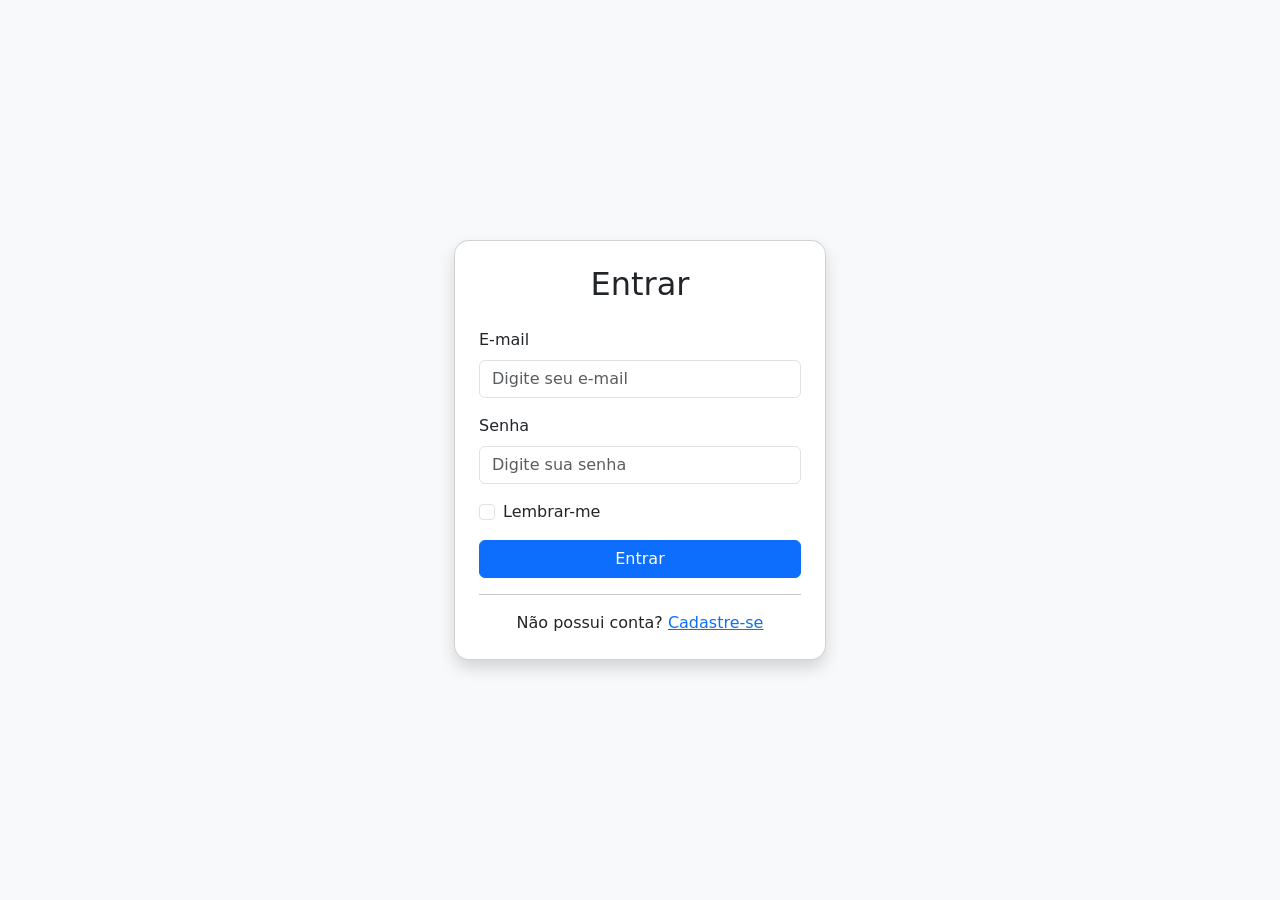
==== entrar.html @ 05d99fd3 "Add login form in entrar.html" ====
<!DOCTYPE html>
<html lang="pt-BR">
<head>
    <meta charset="UTF-8">
    <meta name="viewport" content="width=device-width, initial-scale=1.0">
    <title>Entrar</title>

    <!-- Bootstrap -->
    <link href="https://cdn.jsdelivr.net/npm/bootstrap@5.3.3/dist/css/bootstrap.min.css" rel="stylesheet">

    <style>
        body {
            background-color: #f8f9fa;
        }

        .login-container {
            min-height: 100vh;
        }

        .card {
            border-radius: 15px;
        }
    </style>
</head>
<body>

    <div class="container login-container d-flex justify-content-center align-items-center">
        <div class="col-md-5 col-lg-4">

            <div class="card shadow">
                <div class="card-body p-4">

                    <h2 class="text-center mb-4">Entrar</h2>

                    <form>

                        <div class="mb-3">
                            <label for="email" class="form-label">
                                E-mail
                            </label>
                            <input
                                type="email"
                                class="form-control"
                                id="email"
                                placeholder="Digite seu e-mail"
                                required>
                        </div>

                        <div class="mb-3">
                            <label for="senha" class="form-label">
                                Senha
                            </label>
                            <input
                                type="password"
                                class="form-control"
                                id="senha"
                                placeholder="Digite sua senha"
                                required>
                        </div>

                        <div class="form-check mb-3">
                            <input
                                class="form-check-input"
                                type="checkbox"
                                id="lembrar">
                            <label class="form-check-label" for="lembrar">
                                Lembrar-me
                            </label>
                        </div>

                        <button type="submit" class="btn btn-primary w-100">
                            Entrar
                        </button>

                    </form>

                    <hr>

                    <p class="text-center mb-0">
                        Não possui conta?
                        <a href="#">Cadastre-se</a>
                    </p>

                </div>
            </div>

        </div>
    </div>

    <!-- Bootstrap JS -->
    <script src="https://cdn.jsdelivr.net/npm/bootstrap@5.3.3/dist/js/bootstrap.bundle.min.js"></script>

</body>
</html>
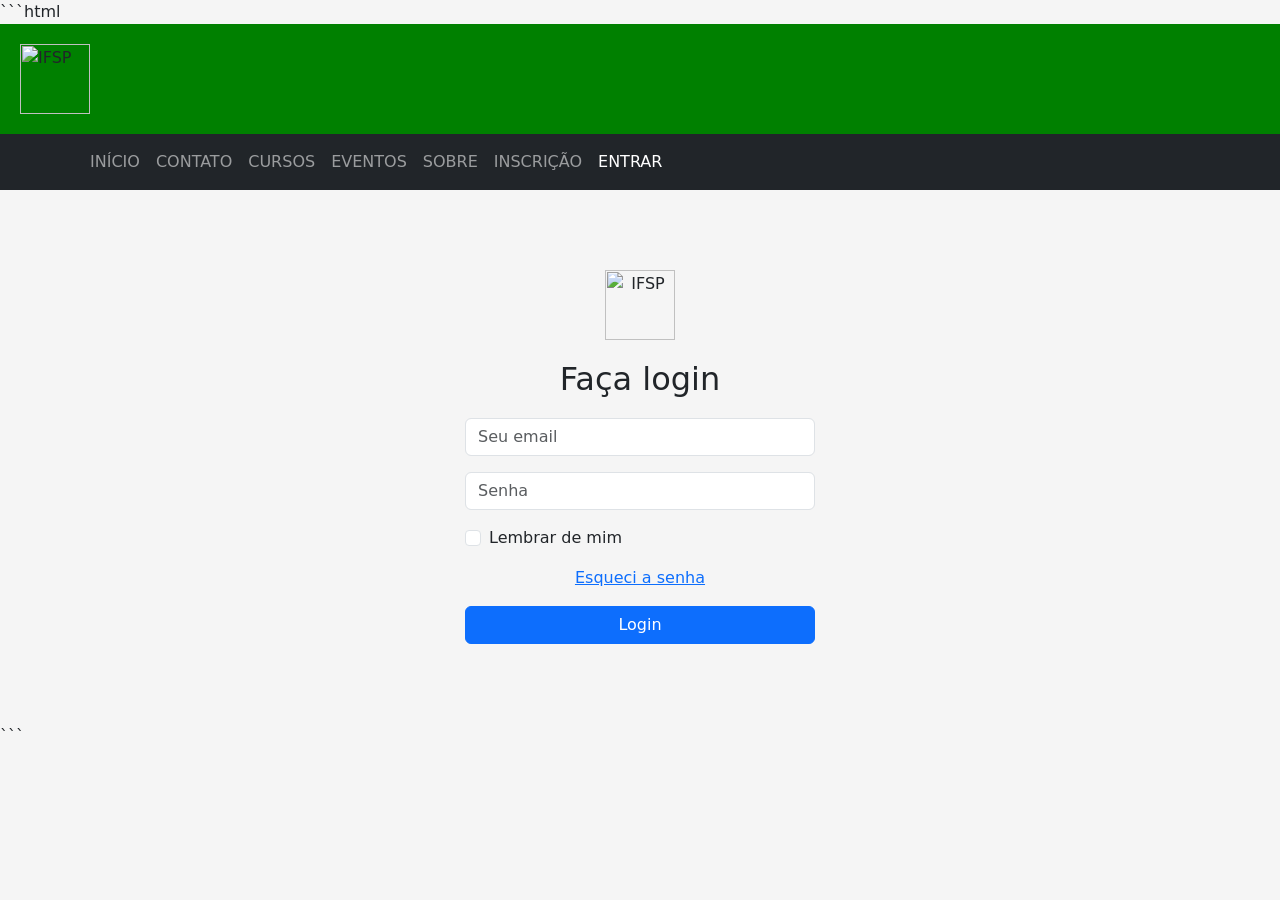
==== commit e94f1aca: "Enhance login page layout and title Updated the title and improved styling for the login page." ====
--- a/entrar.html
+++ b/entrar.html
@@ -1,94 +1,141 @@
+```html
 <!DOCTYPE html>
 <html lang="pt-BR">
 <head>
     <meta charset="UTF-8">
     <meta name="viewport" content="width=device-width, initial-scale=1.0">
-    <title>Entrar</title>
+    <title>Entrar - IFSP Pirituba</title>
 
-    <!-- Bootstrap -->
     <link href="https://cdn.jsdelivr.net/npm/bootstrap@5.3.3/dist/css/bootstrap.min.css" rel="stylesheet">
 
     <style>
-        body {
-            background-color: #f8f9fa;
+        body{
+            background-color:#f5f5f5;
         }
 
-        .login-container {
-            min-height: 100vh;
+        .cabecalho-ifsp{
+            background-color:#008000;
+            padding:20px;
         }
 
-        .card {
-            border-radius: 15px;
+        .logo-topo{
+            height:70px;
+        }
+
+        .login-container{
+            max-width:350px;
+            margin:80px auto;
+            text-align:center;
+        }
+
+        .logo-login{
+            width:70px;
+            margin-bottom:20px;
+        }
+
+        .btn-login{
+            width:100%;
+        }
+
+        h2{
+            margin-bottom:20px;
         }
     </style>
 </head>
+
 <body>
 
-    <div class="container login-container d-flex justify-content-center align-items-center">
-        <div class="col-md-5 col-lg-4">
+    <header class="cabecalho-ifsp">
+        <img src="Logo.jpg" alt="IFSP" class="logo-topo">
+    </header>
 
-            <div class="card shadow">
-                <div class="card-body p-4">
+    <nav class="navbar navbar-expand-lg navbar-dark bg-dark">
+        <div class="container">
 
-                    <h2 class="text-center mb-4">Entrar</h2>
+            <ul class="navbar-nav">
 
-                    <form>
+                <li class="nav-item">
+                    <a class="nav-link" href="index.html">INÍCIO</a>
+                </li>
 
-                        <div class="mb-3">
-                            <label for="email" class="form-label">
-                                E-mail
-                            </label>
-                            <input
-                                type="email"
-                                class="form-control"
-                                id="email"
-                                placeholder="Digite seu e-mail"
-                                required>
-                        </div>
+                <li class="nav-item">
+                    <a class="nav-link" href="contato.html">CONTATO</a>
+                </li>
 
-                        <div class="mb-3">
-                            <label for="senha" class="form-label">
-                                Senha
-                            </label>
-                            <input
-                                type="password"
-                                class="form-control"
-                                id="senha"
-                                placeholder="Digite sua senha"
-                                required>
-                        </div>
+                <li class="nav-item">
+                    <a class="nav-link" href="cursos.html">CURSOS</a>
+                </li>
 
-                        <div class="form-check mb-3">
-                            <input
-                                class="form-check-input"
-                                type="checkbox"
-                                id="lembrar">
-                            <label class="form-check-label" for="lembrar">
-                                Lembrar-me
-                            </label>
-                        </div>
+                <li class="nav-item">
+                    <a class="nav-link" href="eventos.html">EVENTOS</a>
+                </li>
 
-                        <button type="submit" class="btn btn-primary w-100">
-                            Entrar
-                        </button>
+                <li class="nav-item">
+                    <a class="nav-link" href="sobre.html">SOBRE</a>
+                </li>
 
-                    </form>
+                <li class="nav-item">
+                    <a class="nav-link" href="inscricao.html">INSCRIÇÃO</a>
+                </li>
 
-                    <hr>
+                <li class="nav-item">
+                    <a class="nav-link active" href="entrar.html">ENTRAR</a>
+                </li>
 
-                    <p class="text-center mb-0">
-                        Não possui conta?
-                        <a href="#">Cadastre-se</a>
-                    </p>
-
-                </div>
-            </div>
+            </ul>
 
         </div>
+    </nav>
+
+    <div class="container">
+
+        <div class="login-container">
+
+            <img src="Logo.jpg" alt="IFSP" class="logo-login">
+
+            <h2>Faça login</h2>
+
+            <form>
+
+                <div class="mb-3">
+                    <input
+                        type="email"
+                        class="form-control"
+                        placeholder="Seu email"
+                        required>
+                </div>
+
+                <div class="mb-3">
+                    <input
+                        type="password"
+                        class="form-control"
+                        placeholder="Senha"
+                        required>
+                </div>
+
+                <div class="form-check text-start mb-3">
+                    <input class="form-check-input" type="checkbox" id="lembrar">
+                    <label class="form-check-label" for="lembrar">
+                        Lembrar de mim
+                    </label>
+                </div>
+
+                <div class="mb-3">
+                    <a href="#">Esqueci a senha</a>
+                </div>
+
+                <button type="submit" class="btn btn-primary btn-login">
+                    Login
+                </button>
+
+            </form>
+
+        </div>
+
     </div>
 
-    <!-- Bootstrap JS -->
     <script src="https://cdn.jsdelivr.net/npm/bootstrap@5.3.3/dist/js/bootstrap.bundle.min.js"></script>
 
 </body>
 </html>
+```
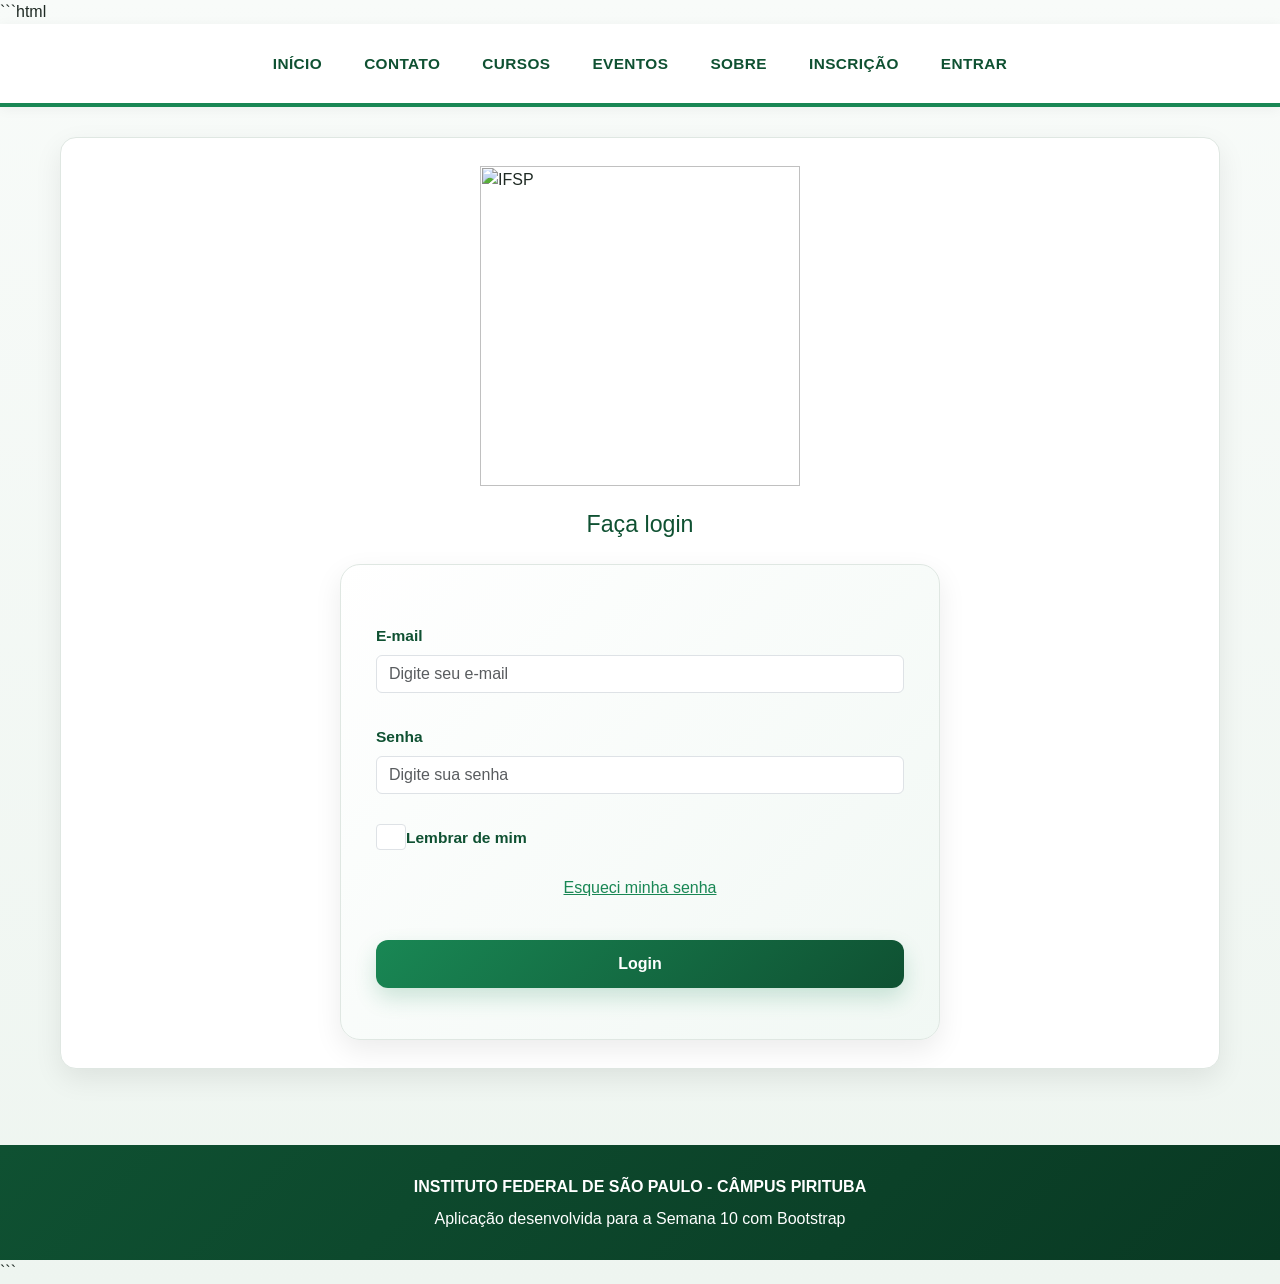
==== commit 0b1c4d76: "Update entrar.html for improved layout and styles Refactor HTML structure and styles for login page." ====
--- a/entrar.html
+++ b/entrar.html
@@ -6,135 +6,164 @@
     <meta name="viewport" content="width=device-width, initial-scale=1.0">
     <title>Entrar - IFSP Pirituba</title>
 
+    <!-- Bootstrap -->
     <link href="https://cdn.jsdelivr.net/npm/bootstrap@5.3.3/dist/css/bootstrap.min.css" rel="stylesheet">
 
+    <!-- Seu CSS -->
+    <link rel="stylesheet" href="style.css">
+
     <style>
-        body{
-            background-color:#f5f5f5;
-        }
 
-        .cabecalho-ifsp{
-            background-color:#008000;
-            padding:20px;
-        }
-
-        .logo-topo{
-            height:70px;
-        }
-
-        .login-container{
-            max-width:350px;
-            margin:80px auto;
-            text-align:center;
+        .login-card{
+            max-width: 600px;
+            margin: 0 auto;
         }
 
         .logo-login{
-            width:70px;
-            margin-bottom:20px;
+            width: 320px;
+            display: block;
+            margin: 0 auto 25px auto;
+        }
+
+        .card-login{
+            border: 1px solid var(--if-cinza-borda);
+            border-radius: 20px;
+            box-shadow: var(--if-sombra);
+            background: linear-gradient(135deg,#ffffff 0%,#f1f8f4 100%);
+            padding: 35px;
+        }
+
+        .titulo-login{
+            text-align: center;
+            color: var(--if-verde-escuro);
+            margin-bottom: 25px;
         }
 
         .btn-login{
-            width:100%;
+            background: linear-gradient(
+                135deg,
+                var(--if-verde) 0%,
+                var(--if-verde-escuro) 100%
+            );
+            border: none;
+            border-radius: 12px;
+            padding: 12px;
+            font-weight: bold;
         }
 
-        h2{
-            margin-bottom:20px;
+        .btn-login:hover{
+            opacity: 0.95;
         }
+
     </style>
 </head>
 
 <body>
 
-    <header class="cabecalho-ifsp">
-        <img src="Logo.jpg" alt="IFSP" class="logo-topo">
-    </header>
+<header id="topo" class="topo">
+    <nav class="menu-superior">
+        <a href="index.html">INÍCIO</a>
+        <a href="contato.html">CONTATO</a>
+        <a href="cursos.html">CURSOS</a>
+        <a href="eventos.html">EVENTOS</a>
+        <a href="sobre.html">SOBRE</a>
+        <a href="inscricao.html">INSCRIÇÃO</a>
+        <a href="entrar.html">ENTRAR</a>
+    </nav>
+</header>
 
-    <nav class="navbar navbar-expand-lg navbar-dark bg-dark">
-        <div class="container">
+<main class="pagina">
 
-            <ul class="navbar-nav">
+    <section class="secao">
 
-                <li class="nav-item">
-                    <a class="nav-link" href="index.html">INÍCIO</a>
-                </li>
-
-                <li class="nav-item">
-                    <a class="nav-link" href="contato.html">CONTATO</a>
-                </li>
-
-                <li class="nav-item">
-                    <a class="nav-link" href="cursos.html">CURSOS</a>
-                </li>
-
-                <li class="nav-item">
-                    <a class="nav-link" href="eventos.html">EVENTOS</a>
-                </li>
-
-                <li class="nav-item">
-                    <a class="nav-link" href="sobre.html">SOBRE</a>
-                </li>
-
-                <li class="nav-item">
-                    <a class="nav-link" href="inscricao.html">INSCRIÇÃO</a>
-                </li>
-
-                <li class="nav-item">
-                    <a class="nav-link active" href="entrar.html">ENTRAR</a>
-                </li>
-
-            </ul>
-
-        </div>
-    </nav>
-
-    <div class="container">
-
-        <div class="login-container">
+        <div class="login-card">
 
             <img src="Logo.jpg" alt="IFSP" class="logo-login">
 
-            <h2>Faça login</h2>
+            <h2 class="titulo-login">
+                Faça login
+            </h2>
 
-            <form>
+            <div class="card-login">
 
-                <div class="mb-3">
-                    <input
-                        type="email"
-                        class="form-control"
-                        placeholder="Seu email"
-                        required>
-                </div>
+                <form>
 
-                <div class="mb-3">
-                    <input
-                        type="password"
-                        class="form-control"
-                        placeholder="Senha"
-                        required>
-                </div>
+                    <div class="mb-3">
+                        <label for="email" class="form-label">
+                            E-mail
+                        </label>
 
-                <div class="form-check text-start mb-3">
-                    <input class="form-check-input" type="checkbox" id="lembrar">
-                    <label class="form-check-label" for="lembrar">
-                        Lembrar de mim
-                    </label>
-                </div>
+                        <input
+                            type="email"
+                            class="form-control"
+                            id="email"
+                            placeholder="Digite seu e-mail">
+                    </div>
 
-                <div class="mb-3">
-                    <a href="#">Esqueci a senha</a>
-                </div>
+                    <div class="mb-3">
+                        <label for="senha" class="form-label">
+                            Senha
+                        </label>
 
-                <button type="submit" class="btn btn-primary btn-login">
-                    Login
-                </button>
+                        <input
+                            type="password"
+                            class="form-control"
+                            id="senha"
+                            placeholder="Digite sua senha">
+                    </div>
 
-            </form>
+                    <div class="form-check mb-3">
+                        <input
+                            class="form-check-input"
+                            type="checkbox"
+                            id="lembrar">
+
+                        <label
+                            class="form-check-label"
+                            for="lembrar">
+
+                            Lembrar de mim
+
+                        </label>
+                    </div>
+
+                    <div class="text-center mb-3">
+                        <a href="#">
+                            Esqueci minha senha
+                        </a>
+                    </div>
+
+                    <button
+                        type="submit"
+                        class="btn btn-success btn-login w-100">
+
+                        Login
+
+                    </button>
+
+                </form>
+
+            </div>
 
         </div>
 
-    </div>
+    </section>
 
-    <script src="https://cdn.jsdelivr.net/npm/bootstrap@5.3.3/dist/js/bootstrap.bundle.min.js"></script>
+</main>
+
+<footer class="rodape-site">
+    <p>
+        <strong>
+            INSTITUTO FEDERAL DE SÃO PAULO - CÂMPUS PIRITUBA
+        </strong>
+    </p>
+
+    <p>
+        Aplicação desenvolvida para a Semana 10 com Bootstrap
+    </p>
+</footer>
+
+<script src="https://cdn.jsdelivr.net/npm/bootstrap@5.3.3/dist/js/bootstrap.bundle.min.js"></script>
 
 </body>
 </html>
--- a/style.css
+++ b/style.css
@@ -0,0 +1,705 @@
+:root {
+  --if-verde: #198754;
+  --if-verde-escuro: #0f5132;
+  --if-verde-claro: #d1e7dd;
+  --if-verde-suave: #edf7f1;
+  --if-branco: #ffffff;
+  --if-preto: #1f2a24;
+  --if-cinza-texto: #44524a;
+  --if-cinza-borda: #dfe7e2;
+  --if-cinza-fundo: #f5f8f6;
+  --if-sombra: 0 10px 28px rgba(0, 0, 0, 0.08);
+  --if-sombra-hover: 0 14px 34px rgba(0, 0, 0, 0.12);
+  --if-raio: 16px;
+  --if-transicao: 0.25s ease;
+}
+
+* {
+  box-sizing: border-box;
+}
+
+html {
+  scroll-behavior: smooth;
+}
+
+body {
+  margin: 0;
+  font-family: Arial, Helvetica, sans-serif;
+  background: linear-gradient(to bottom, #f8fbf9 0%, #eef5f0 100%);
+  color: var(--if-preto);
+}
+
+/* TOPO */
+
+.topo {
+  position: sticky;
+  top: 0;
+  z-index: 1000;
+  background: rgba(255, 255, 255, 0.96);
+  backdrop-filter: blur(6px);
+  border-bottom: 4px solid var(--if-verde);
+  box-shadow: 0 2px 12px rgba(0, 0, 0, 0.05);
+}
+
+/* MENU SUPERIOR */
+
+.menu-superior {
+  max-width: 1200px;
+  margin: 0 auto;
+  padding: 18px 24px;
+
+  display: flex;
+  justify-content: center;
+  align-items: center;
+  gap: 14px;
+  flex-wrap: wrap;
+}
+
+.menu-superior a {
+  color: var(--if-verde-escuro);
+  text-decoration: none;
+  font-size: 0.96rem;
+  font-weight: 700;
+  letter-spacing: 0.4px;
+  padding: 10px 14px;
+  border-radius: 10px;
+  transition: background-color var(--if-transicao), color var(--if-transicao), transform var(--if-transicao);
+}
+
+.menu-superior a:hover {
+  background-color: var(--if-verde-suave);
+  color: var(--if-verde);
+  transform: translateY(-1px);
+}
+
+/* PÁGINA PRINCIPAL COM GRID LAYOUT */
+
+.pagina {
+  width: 100%;
+  max-width: 1200px;
+  margin: 0 auto;
+  padding: 30px 20px 50px;
+
+  display: grid;
+  grid-template-columns: repeat(12, 1fr);
+  gap: 24px;
+}
+
+/* HERO */
+
+.hero {
+  grid-column: 1 / -1;
+
+  background: linear-gradient(135deg, #ffffff 0%, #f1f8f4 100%);
+  border: 1px solid var(--if-cinza-borda);
+  border-radius: 20px;
+  box-shadow: var(--if-sombra);
+  padding: 34px;
+
+  display: grid;
+  grid-template-columns: 1.3fr 0.9fr;
+  gap: 24px;
+  align-items: center;
+}
+
+.hero-kicker {
+  color: var(--if-verde);
+  font-weight: 700;
+  letter-spacing: 0.5px;
+  margin-bottom: 8px;
+}
+
+.hero h1 {
+  margin: 0 0 14px;
+  font-size: 2.3rem;
+  color: var(--if-verde-escuro);
+}
+
+.hero p {
+  font-size: 1.02rem;
+  line-height: 1.8;
+  color: var(--if-cinza-texto);
+}
+
+.logo-hero {
+  width: 100%;
+  max-width: 320px;
+  display: block;
+  margin: 0 auto;
+  filter: drop-shadow(0 6px 14px rgba(0, 0, 0, 0.08));
+}
+
+.hero-botoes {
+  display: flex;
+  gap: 12px;
+  flex-wrap: wrap;
+  margin-top: 16px;
+}
+
+.botao-principal,
+.botao-secundario {
+  display: inline-block;
+  padding: 12px 18px;
+  border-radius: 12px;
+  font-weight: 700;
+  text-decoration: none;
+  transition: transform var(--if-transicao), box-shadow var(--if-transicao), background-color var(--if-transicao);
+}
+
+.botao-principal {
+  background: linear-gradient(135deg, var(--if-verde) 0%, var(--if-verde-escuro) 100%);
+  color: var(--if-branco);
+  box-shadow: 0 10px 22px rgba(25, 135, 84, 0.2);
+}
+
+.botao-principal:hover {
+  transform: translateY(-2px);
+  color: var(--if-branco);
+}
+
+.botao-secundario {
+  background: var(--if-branco);
+  color: var(--if-verde-escuro);
+  border: 1px solid var(--if-cinza-borda);
+}
+
+.botao-secundario:hover {
+  background: var(--if-verde-suave);
+}
+
+/* SEÇÕES */
+
+.secao {
+  grid-column: 1 / -1;
+
+  background: var(--if-branco);
+  border: 1px solid var(--if-cinza-borda);
+  border-radius: var(--if-raio);
+  box-shadow: var(--if-sombra);
+  padding: 28px;
+  transition: transform var(--if-transicao), box-shadow var(--if-transicao);
+}
+
+.secao:hover {
+  transform: translateY(-2px);
+  box-shadow: var(--if-sombra-hover);
+}
+
+.destaque {
+  background: linear-gradient(135deg, #f3fbf6 0%, #e4f3ea 100%);
+  border-left: 6px solid var(--if-verde);
+}
+
+/* TÍTULOS E TEXTOS */
+
+h1,
+h2,
+h3 {
+  margin-top: 0;
+  color: var(--if-verde-escuro);
+  line-height: 1.2;
+}
+
+h1 {
+  font-size: 2rem;
+  margin-bottom: 14px;
+}
+
+h2 {
+  font-size: 1.45rem;
+  margin-bottom: 14px;
+}
+
+h3 {
+  font-size: 1.1rem;
+  margin-bottom: 10px;
+}
+
+p {
+  font-size: 1rem;
+  line-height: 1.7;
+  color: var(--if-cinza-texto);
+  margin: 0 0 12px;
+}
+
+ul,
+ol {
+  padding-left: 22px;
+  line-height: 1.8;
+  color: var(--if-cinza-texto);
+}
+
+a {
+  color: var(--if-verde);
+}
+
+a:hover {
+  color: var(--if-verde-escuro);
+}
+
+/* EVENTOS E NOTÍCIAS DA HOME */
+
+.noticias-grid {
+  display: grid;
+  grid-template-columns: repeat(2, 1fr);
+  gap: 24px;
+  margin-top: 18px;
+}
+
+.noticia-card {
+  background: linear-gradient(180deg, #ffffff 0%, #f8fbf9 100%);
+  border: 1px solid var(--if-cinza-borda);
+  border-radius: 16px;
+  overflow: hidden;
+  box-shadow: 0 8px 20px rgba(0, 0, 0, 0.05);
+  transition: transform var(--if-transicao), box-shadow var(--if-transicao);
+}
+
+.noticia-card:hover {
+  transform: translateY(-4px);
+  box-shadow: var(--if-sombra-hover);
+}
+
+.noticia-card img {
+  width: 100%;
+  height: 210px;
+  object-fit: cover;
+  display: block;
+}
+
+.noticia-conteudo {
+  padding: 18px;
+}
+
+.noticia-conteudo h3 {
+  color: var(--if-verde-escuro);
+  font-size: 1.05rem;
+  margin-bottom: 8px;
+}
+
+.noticia-conteudo p {
+  margin-bottom: 0;
+  color: var(--if-cinza-texto);
+  font-size: 0.95rem;
+}
+
+/* CURSOS */
+
+.cards-cursos {
+  display: grid;
+  grid-template-columns: repeat(auto-fit, minmax(230px, 1fr));
+  gap: 18px;
+  margin-top: 16px;
+}
+
+.card-curso {
+  display: block;
+  background: linear-gradient(180deg, #ffffff 0%, #f8fbf9 100%);
+  border: 1px solid var(--if-cinza-borda);
+  border-radius: 16px;
+  padding: 20px;
+  text-decoration: none;
+  box-shadow: 0 8px 20px rgba(0, 0, 0, 0.05);
+  transition: transform var(--if-transicao), box-shadow var(--if-transicao), border-color var(--if-transicao);
+}
+
+.card-curso:hover {
+  transform: translateY(-4px);
+  box-shadow: var(--if-sombra-hover);
+  border-color: #bfd9cc;
+}
+
+.card-curso h3 {
+  color: var(--if-verde-escuro);
+}
+
+.card-curso p {
+  margin-bottom: 0;
+}
+
+/* BIBLIOTECA */
+
+.publicado {
+  font-size: 0.93rem;
+  color: #68756e;
+  font-weight: 600;
+}
+
+/* VÍDEO */
+
+.bloco-video {
+  display: flex;
+  justify-content: center;
+  margin-top: 18px;
+}
+
+.bloco-video iframe {
+  width: 100%;
+  max-width: 780px;
+  aspect-ratio: 16 / 9;
+  border: none;
+  border-radius: 14px;
+  box-shadow: 0 12px 30px rgba(0, 0, 0, 0.14);
+}
+
+.link-video {
+  text-align: center;
+  margin-top: 14px;
+}
+
+.link-video a {
+  font-weight: 700;
+  text-decoration: none;
+}
+
+/* TABELA DE CONTATO */
+
+.contato-tabela {
+  width: 100%;
+  border-collapse: collapse;
+  margin-top: 14px;
+  overflow: hidden;
+  border-radius: 14px;
+  box-shadow: 0 4px 16px rgba(0, 0, 0, 0.05);
+}
+
+.contato-tabela th {
+  background: linear-gradient(135deg, var(--if-verde) 0%, var(--if-verde-escuro) 100%);
+  color: var(--if-branco);
+  text-align: left;
+  padding: 14px;
+  font-size: 0.96rem;
+}
+
+.contato-tabela td {
+  padding: 14px;
+  border-top: 1px solid var(--if-cinza-borda);
+  background-color: var(--if-branco);
+  color: var(--if-cinza-texto);
+}
+
+.contato-tabela tr:nth-child(even) td {
+  background-color: #f8fbf9;
+}
+
+/* FORMULÁRIOS */
+
+form {
+  display: flex;
+  flex-direction: column;
+  gap: 10px;
+  max-width: 760px;
+  margin-top: 18px;
+}
+
+form label {
+  margin-top: 6px;
+  font-size: 0.97rem;
+  font-weight: 700;
+  color: var(--if-verde-escuro);
+}
+
+form input,
+form textarea,
+form select {
+  width: 100%;
+  padding: 12px 14px;
+  font-size: 1rem;
+  border: 1px solid #c7d7ce;
+  border-radius: 12px;
+  background-color: #fcfffd;
+  color: var(--if-preto);
+  outline: none;
+  transition: border-color var(--if-transicao), box-shadow var(--if-transicao);
+}
+
+form input:hover,
+form textarea:hover,
+form select:hover {
+  border-color: #9fc0af;
+}
+
+form input:focus,
+form textarea:focus,
+form select:focus {
+  border-color: var(--if-verde);
+  box-shadow: 0 0 0 4px rgba(25, 135, 84, 0.12);
+}
+
+form textarea {
+  min-height: 140px;
+  resize: vertical;
+}
+
+form button {
+  width: fit-content;
+  min-width: 210px;
+  margin-top: 14px;
+  padding: 13px 22px;
+  border: none;
+  border-radius: 12px;
+  background: linear-gradient(135deg, var(--if-verde) 0%, var(--if-verde-escuro) 100%);
+  color: var(--if-branco);
+  font-size: 1rem;
+  font-weight: 700;
+  cursor: pointer;
+  box-shadow: 0 10px 22px rgba(25, 135, 84, 0.2);
+  transition: transform var(--if-transicao), box-shadow var(--if-transicao), opacity var(--if-transicao);
+}
+
+form button:hover {
+  transform: translateY(-2px);
+  box-shadow: 0 14px 26px rgba(25, 135, 84, 0.28);
+}
+
+form button:active {
+  transform: translateY(0);
+}
+
+.grupo-opcoes {
+  display: flex;
+  gap: 18px;
+  flex-wrap: wrap;
+  padding-top: 4px;
+}
+
+.grupo-opcoes label {
+  display: flex;
+  align-items: center;
+  gap: 6px;
+  font-weight: 600;
+  color: var(--if-cinza-texto);
+}
+
+/* ÍCONES */
+
+.rodape-icones {
+  background: transparent;
+  border: none;
+  box-shadow: none;
+  padding: 6px 0 0;
+  display: flex;
+  gap: 14px;
+  align-items: center;
+  justify-content: center;
+}
+
+.rodape-icones:hover {
+  transform: none;
+  box-shadow: none;
+}
+
+.icone-topo,
+.icone-facebook {
+  width: 42px;
+  height: auto;
+  transition: transform var(--if-transicao), opacity var(--if-transicao);
+}
+
+.icone-topo:hover,
+.icone-facebook:hover {
+  transform: scale(1.08);
+  opacity: 0.9;
+}
+
+/* RODAPÉ */
+
+.rodape-site {
+  margin-top: 26px;
+  background: linear-gradient(135deg, var(--if-verde-escuro) 0%, #093923 100%);
+  color: var(--if-branco);
+  text-align: center;
+  padding: 24px 16px;
+}
+
+.rodape-site p {
+  margin: 4px 0;
+  color: var(--if-branco);
+}
+
+/* RESPONSIVIDADE */
+
+@media (max-width: 900px) {
+  .hero {
+    grid-template-columns: 1fr;
+    text-align: center;
+  }
+
+  .hero-botoes {
+    justify-content: center;
+  }
+
+  .noticias-grid {
+    grid-template-columns: 1fr;
+  }
+
+  .noticia-card img {
+    height: auto;
+  }
+}
+
+@media (max-width: 768px) {
+  .menu-superior {
+    justify-content: center;
+    padding: 14px 12px;
+    gap: 8px;
+  }
+
+  .menu-superior a {
+    font-size: 0.9rem;
+    padding: 8px 10px;
+  }
+
+  .pagina {
+    padding: 22px 14px 40px;
+    grid-template-columns: 1fr;
+    gap: 18px;
+  }
+
+  .secao {
+    padding: 20px;
+  }
+
+  h1 {
+    font-size: 1.6rem;
+  }
+
+  h2 {
+    font-size: 1.25rem;
+  }
+
+  .logo-hero {
+    max-width: 240px;
+  }
+
+  form button {
+    width: 100%;
+  }
+}
+
+/* SLIDESHOW - SEMANA 09 */
+
+.slideshow-container {
+  max-width: 1000px;
+  position: relative;
+  margin: 30px auto 10px auto;
+  border-radius: 16px;
+  overflow: hidden;
+  box-shadow: 0 8px 24px rgba(0, 0, 0, 0.18);
+  background-color: #f5f5f5;
+}
+
+.mySlides {
+  display: none;
+}
+
+.mySlides img {
+  width: 100%;
+  height: 420px;
+  object-fit: cover;
+  display: block;
+}
+
+.numero-slide {
+  color: #ffffff;
+  font-size: 14px;
+  padding: 8px 12px;
+  position: absolute;
+  top: 0;
+  background-color: rgba(0, 0, 0, 0.45);
+  border-bottom-right-radius: 8px;
+}
+
+.texto-slide {
+  color: #ffffff;
+  font-size: 18px;
+  padding: 16px;
+  position: absolute;
+  bottom: 0;
+  width: 100%;
+  text-align: center;
+  background-color: rgba(0, 0, 0, 0.55);
+}
+
+.anterior,
+.proximo {
+  cursor: pointer;
+  position: absolute;
+  top: 50%;
+  padding: 16px;
+  margin-top: -22px;
+  color: #ffffff;
+  font-weight: bold;
+  font-size: 28px;
+  transition: 0.3s ease;
+  user-select: none;
+  background-color: rgba(0, 0, 0, 0.35);
+}
+
+.proximo {
+  right: 0;
+  border-radius: 8px 0 0 8px;
+}
+
+.anterior {
+  left: 0;
+  border-radius: 0 8px 8px 0;
+}
+
+.anterior:hover,
+.proximo:hover {
+  background-color: rgba(0, 0, 0, 0.75);
+}
+
+.bolinhas-container {
+  text-align: center;
+  margin-top: 14px;
+}
+
+.bolinha {
+  cursor: pointer;
+  height: 14px;
+  width: 14px;
+  margin: 0 4px;
+  background-color: #bbb;
+  border-radius: 50%;
+  display: inline-block;
+  transition: background-color 0.4s ease;
+}
+
+.active,
+.bolinha:hover {
+  background-color: #2f9e41;
+}
+
+.fade {
+  animation-name: fade;
+  animation-duration: 1s;
+}
+
+@keyframes fade {
+  from {
+    opacity: 0.4;
+  }
+
+  to {
+    opacity: 1;
+  }
+}
+
+@media (max-width: 700px) {
+  .mySlides img {
+    height: 260px;
+  }
+
+  .texto-slide {
+    font-size: 14px;
+    padding: 12px;
+  }
+
+  .anterior,
+  .proximo {
+    font-size: 22px;
+    padding: 12px;
+  }
+}
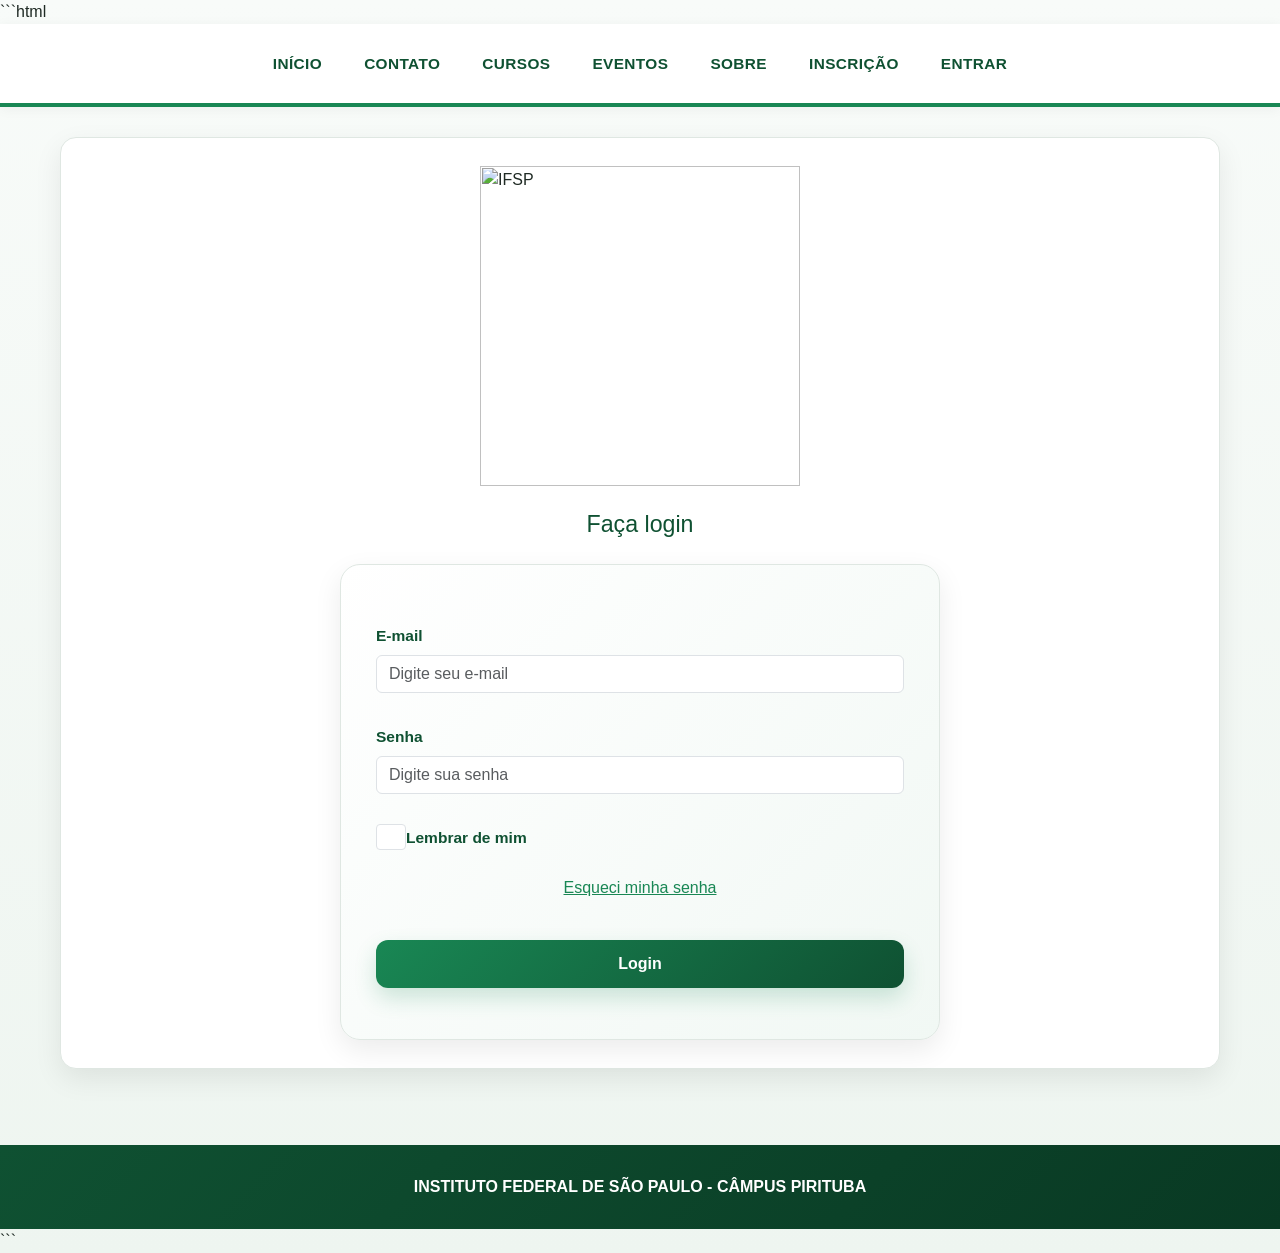
==== commit 41ffe267: "Remove development note from footer Removed a line mentioning the application development for Semana" ====
--- a/entrar.html
+++ b/entrar.html
@@ -159,7 +159,7 @@
     </p>
 
     <p>
-        Aplicação desenvolvida para a Semana 10 com Bootstrap
+        
     </p>
 </footer>
 
